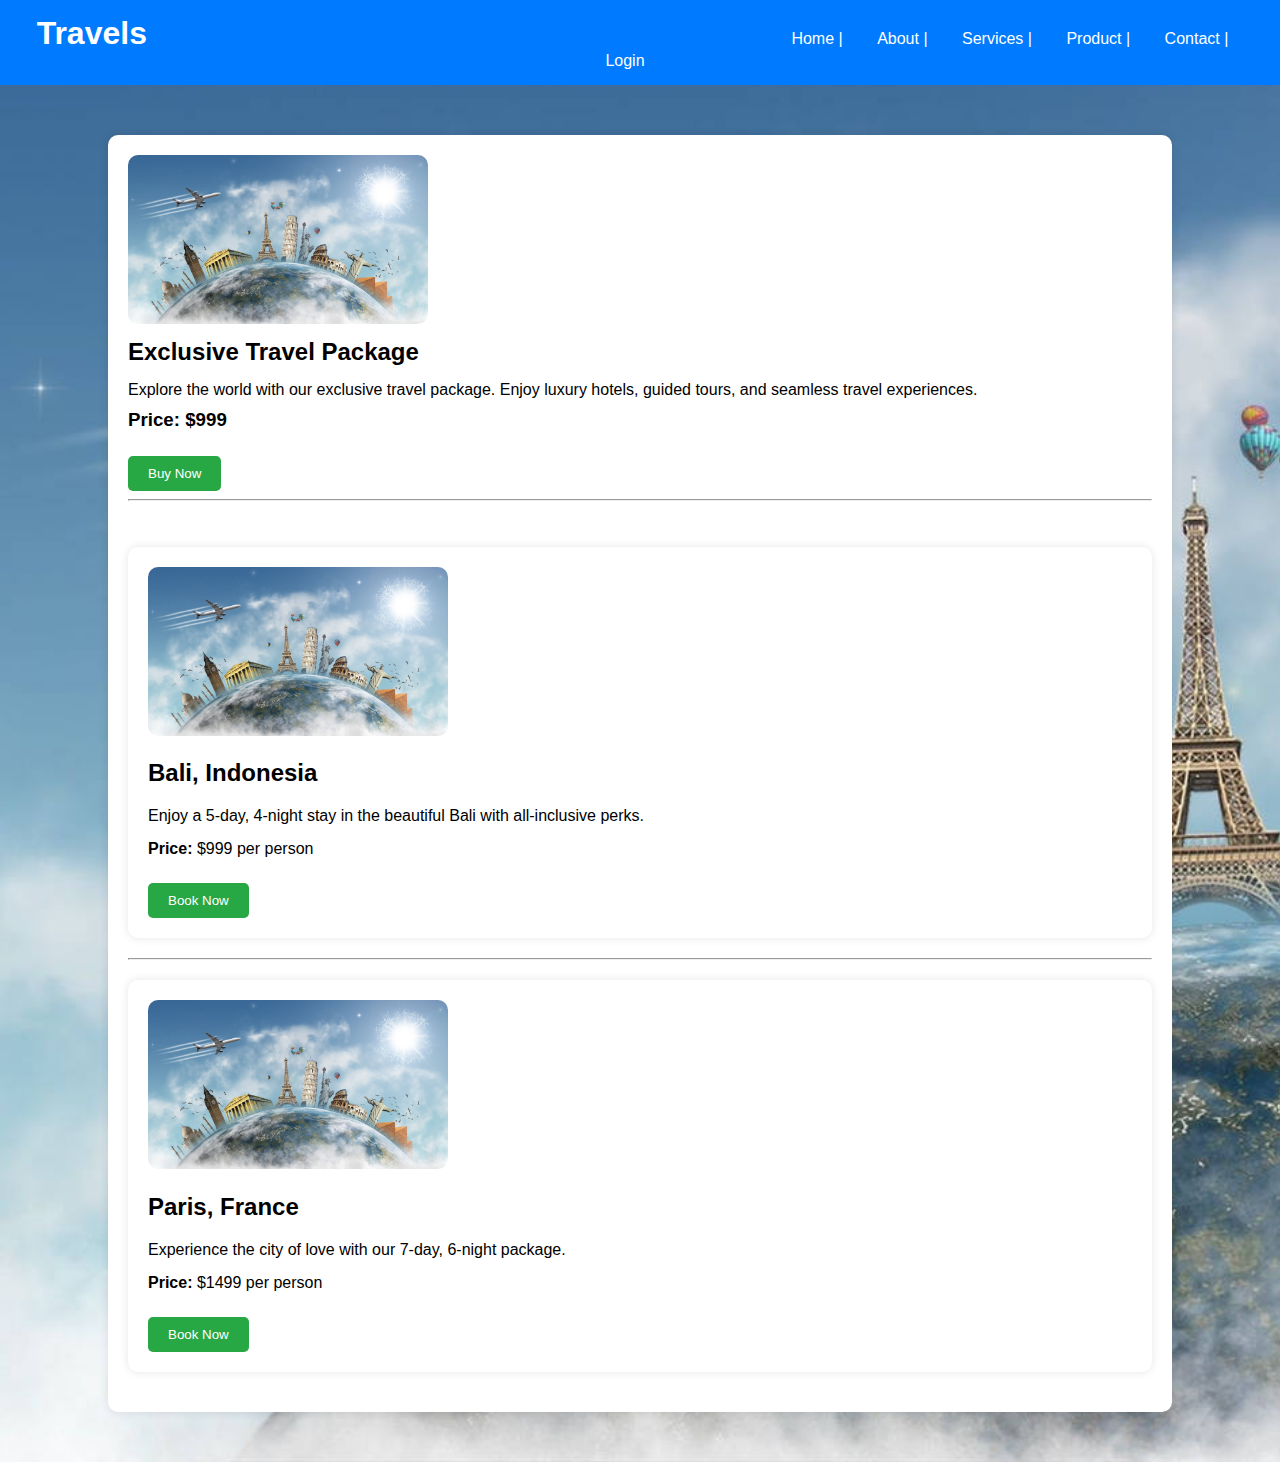
==== products.html @ 2f7bab44 "my new travel project done by dinesh" ====
<!DOCTYPE html>
<html lang="en">
<head>
    <meta charset="UTF-8">
    <meta name="viewport" content="width=device-width, initial-scale=1.0">
    <title>Product Page</title>
    <link rel="stylesheet" href="style.css">
</head>
<body class="image">
    <nav>
        <h1 class="one">Travels</h1>
        <div class="item">
            <a href="index.html">Home |</a>
            <a href="about-us.html">About |</a>
            <a href="services.html">Services |</a>
            <a href="product.html">Product |</a>
            <a href="contact-us.html">Contact |</a>
            <a href="login.html">Login</a>
            <a href="registration.html"></a>
        </div>
    </nav>

    <section class="product">
        <div class="product-container">
            <img src="travel-hd-axhrsecphqby11wk.jpg" alt="Travel Package" class="product-image">
            <div class="product-details">
                <h2>Exclusive Travel Package</h2>
                <p>Explore the world with our exclusive travel package. Enjoy luxury hotels, guided tours, and seamless travel experiences.</p>
                <h3>Price: $999</h3>
                <button class="buy-btn">Buy Now</button>
             </div> 
                <hr>
              <br>
                <div class="package">
                    <img src="travel-hd-axhrsecphqby11wk.jpg" alt="Travel Package" class="product-image">
                    <h2>Bali, Indonesia</h2>
                    <p>Enjoy a 5-day, 4-night stay in the beautiful Bali with all-inclusive perks.</p>
                    <p><strong>Price:</strong> $999 per person</p>
                    <button>Book Now</button>
                </div>
                <hr>
                <div class="package">
                    <img src="travel-hd-axhrsecphqby11wk.jpg" alt="Travel Package" class="product-image">
                    <h2>Paris, France</h2>
                    <p>Experience the city of love with our 7-day, 6-night package.</p>
                    <p><strong>Price:</strong> $1499 per person</p>
                    <button>Book Now</button>
                </div>
        </div>
    </section>
</body>
</html>
---- style.css ----
/* Add a background image to the body when the class "image" is applied */
body.image {
    background-image: url('travel-hd-axhrsecphqby11wk.jpg'); 
    background-size: cover; /* Ensure the image covers the full viewport */
    /*background-position: center; /* Centers the background image */
  /*  background-repeat: no-repeat; /* Prevents the image from repeating */
    margin: 0;
    font-family: Arial, sans-serif;
}

/* Style for navigation */
nav {
    background-color: rgba(0, 0, 0, 0.6); 
    color: white;
    padding: 10px;
}
h1{
    display: inline;
}
.item{
    display: inline;
    margin-left: 50%;
}
nav .item a {
    color: white;
    text-decoration: none;
    padding: 0 15px;
}

nav .item a:hover {
    text-decoration: underline;
    color: aqua;
}

/* Style for search button and input */
.size {
    text-align: center;
    margin-top: 20px;
   
}

.size input {
    padding: 10px;
    margin: 20px;
    font-size: 15px;
    width: 600px;
}

.size button {
    padding: 10px 20px;
    font-size: 15px;
    cursor: pointer;
}

/* About styles */


/* Basic Styles */
body {
    font-family: Arial, sans-serif;
    margin: 0;
    padding: 0;
    background-color: #f4f4f4;
}

/* Header and Navigation */
header {
    background-color: #333;
    color: white;
    padding: 10px 0;
}

header .logo {
    text-align: center;
    font-size: 28px;
    font-weight: bold;
}

header .menu {
    text-align: center;
    margin-top: 10px;
}

header .menu a {
    color: white;
    text-decoration: none;
    padding: 0 15px;
    font-size: 18px;
}

header .menu a:hover {
    text-decoration: underline;
}

/* About Section */------

h2{
    text-align: center;
}
.about-section {
    display: flex;
    justify-content: space-between;
    padding: 50px 20px;
    background-color: #fff;
}

.about-section .about-content {
    width: 60%;
}

.about-section .about-content h2 {
    font-size: 30px;
    margin-bottom: 20px;
}

.about-section .about-content p {
    font-size: 18px;
    line-height: 1.6;
    color: #555;
}

.about-section .about-image {
    width: 35%;
}

.about-section .about-image img {
    width: 100%;
    height: auto;
    border-radius: 10px;
}

/* Footer */
footer {
    background-color: #333;
    color: white;
    text-align: center;
    padding: 20px;
    position: relative;
    bottom: 0;
    width: 100%;
}

/* Basic Styles */
body {
    font-family: Arial, sans-serif;
    margin: 0;
    padding: 0;
    background-color: #f4f4f4;
}

/* Header and Navigation */
header {
    background-color: #333;
    color: white;
    padding: 10px 0;
}

header .logo {
    text-align: center;
    font-size: 28px;
    font-weight: bold;
}

header .menu {
    text-align: center;
    margin-top: 10px;
}

header .menu a {
    color: white;
    text-decoration: none;
    padding: 0 15px;
    font-size: 18px;
}

header .menu a:hover {
    text-decoration: underline;
}

/* services */

/* Services Section */
body.image {
    background-image: url('travel-hd-axhrsecphqby11wk.jpg'); /* Replace with your image path */
    background-size: cover; /* Ensure the image covers the full viewport */
    /*background-position: center; /* Centers the background image */
  /*  background-repeat: no-repeat; /* Prevents the image from repeating */
    margin: 0;
    font-family: Arial, sans-serif; /* Optional, adds a font to the page */
}
.services-section {
    text-align: center;
    padding: 50px 20px;
    background-color: #fff;
}

.services-section h2 {
    font-size: 32px;
    margin-bottom: 30px;
}

.services-container {
    display: flex;
    justify-content: space-around;
    flex-wrap: wrap;
    gap: 20px;
}

.service-item {
    width: 30%;
    background-color: #f9f9f9;
    padding: 20px;
    border-radius: 10px;
    box-shadow: 0 4px 8px rgba(0, 0, 0, 0.1);
}

.service-item img {
    width: 100%;
    height: 200px;
    object-fit: cover;
    border-radius: 10px;
}

.service-item h3 {
    font-size: 24px;
    margin: 15px 0;
}

.service-item p {
    font-size: 16px;
    color: #555;
}

/* Footer */
footer {
    background-color: #333;
    color: white;
    text-align: center;
    padding: 20px;
    position: relative;
    bottom: 0;
    width: 100%;
}
 /* product */
 body.image {
    background-image: url('travel-hd-axhrsecphqby11wk.jpg'); /* Replace with your image path */
    background-size: cover; /* Ensure the image covers the full viewport */
    /*background-position: center; /* Centers the background image */
  /*  background-repeat: no-repeat; /* Prevents the image from repeating */
    margin: 0;
    font-family: Arial, sans-serif; /* Optional, adds a font to the page */
}
body {
    font-family: Arial, sans-serif;
    margin: 0;
    padding: 0;
    background-color: #f4f4f4;
}
.container {
    width: 100%;
    margin: auto;
    overflow: hidden;
    display: block;
}
header {
    background: #333;
    color: #fff;
    padding: 20px;
}
.package {
    background: #fff;
    padding: 20px;
    margin: 20px 0;
    border-radius: 10px;
    box-shadow: 0 0 10px rgba(0,0,0,0.1);
    display: block;
}
 nav {
    background-color: #007BFF;
    padding: 15px;
    text-align: center;
}

nav a {
    color: white;
    text-decoration: none;
    padding: 10px;
}

.product-container {
    display: block;
    justify-content: center;
    align-items: center;
    margin: 50px auto;
    background: white;
    padding: 20px;
    width: 80%;
    border-radius: 10px;
    box-shadow: 0 0 10px rgba(0, 0, 0, 0.1);
}

.product-image {
    width: 300px;
    height: auto;
    border-radius: 10px;
    margin-right: 20px;
}

.product-details h2, h3, p {
    margin: 10px 0;
}

.buy-btn {
    background-color: #28a745;
    color: white;
    padding: 10px 20px;
    border: none;
    cursor: pointer;
    border-radius: 5px;
}

.buy-btn:hover {
    background-color: #218838;
}


/* contact */
body.image {
    background-image: url('travel-hd-axhrsecphqby11wk.jpg'); /* Replace with your image path */
    background-size: cover; /* Ensure the image covers the full viewport */
    /*background-position: center; /* Centers the background image */
  /*  background-repeat: no-repeat; /* Prevents the image from repeating */
    margin: 0;
    font-family: Arial, sans-serif; /* Optional, adds a font to the page */
}
body {
    font-family: Arial, sans-serif;
    margin: 0;
    padding: 0;
    background-color: #f4f4f4;
}

nav {
    background-color: #007BFF;
    padding: 15px;
    text-align: center;
}

nav a {
    color: white;
    text-decoration: none;
    padding: 10px;
}

.contact {
    width: 50%;
    margin: 50px auto;
    background: white;
    padding: 20px;
    border-radius: 10px;
    box-shadow: 0 0 10px rgba(0, 0, 0, 0.1);
    text-align: center;
}

.contact h2 {
    color: #007BFF;
}

form {
    display: flex;
    flex-direction: column;
    text-align: left;
}

label {
    font-weight: bold;
    margin-top: 10px;
}

input, textarea {
    width: 100%;
    padding: 10px;
    margin-top: 5px;
    border: 1px solid #ccc;
    border-radius: 5px;
}

button {
    background-color: #28a745;
    color: white;
    padding: 10px 20px;
    border: none;
    cursor: pointer;
    border-radius: 5px;
    margin-top: 15px;
}

button:hover {
    background-color: #218838;
}
/* login */
body.image {
    background-image: url('travel-hd-axhrsecphqby11wk.jpg'); /* Replace with your image path */
    background-size: cover; /* Ensure the image covers the full viewport */
    /*background-position: center; /* Centers the background image */
  /*  background-repeat: no-repeat; /* Prevents the image from repeating */
    margin: 0;
    font-family: Arial, sans-serif; /* Optional, adds a font to the page */
}
body {
    font-family: Arial, sans-serif;
    margin: 0;
    padding: 0;
    background-color: #f4f4f4;
}

nav {
    background-color: #007BFF;
    padding: 15px;
    text-align: center;
}

nav a {
    color: white;
    text-decoration: none;
    padding: 10px;
}

.login {
    width: 30%;
    margin: 50px auto;
    background: white;
    padding: 20px;
    border-radius: 10px;
    box-shadow: 0 0 10px rgba(0, 0, 0, 0.1);
    text-align: center;
}

.login h2 {
    color: #007BFF;
}

form {
    display: flex;
    flex-direction: column;
    text-align: left;
}

label {
    font-weight: bold;
    margin-top: 10px;
}

input {
    width: 100%;
    padding: 10px;
    margin-top: 5px;
    border: 1px solid #ccc;
    border-radius: 5px;
}

button {
    background-color: #28a745;
    color: white;
    padding: 10px 20px;
    border: none;
    cursor: pointer;
    border-radius: 5px;
    margin-top: 15px;
}

button:hover {
    background-color: #218838;
}

p {
    margin-top: 15px;
}
/*sign up */
body.image {
    background-image: url('travel-hd-axhrsecphqby11wk.jpg'); /* Replace with your image path */
    background-size: cover; /* Ensure the image covers the full viewport */
    /*background-position: center; /* Centers the background image */
  /*  background-repeat: no-repeat; /* Prevents the image from repeating */
    margin: 0;
    font-family: Arial, sans-serif; /* Optional, adds a font to the page */
}
body {
    font-family: Arial, sans-serif;
    margin: 0;
    padding: 0;
    background-color: #f4f4f4;
}

nav {
    background-color: #007BFF;
    padding: 15px;
    text-align: center;
}

nav a {
    color: white;
    text-decoration: none;
    padding: 10px;
}

.signup {
    width: 30%;
    margin: 50px auto;
    background: white;
    padding: 20px;
    border-radius: 10px;
    box-shadow: 0 0 10px rgba(0, 0, 0, 0.1);
    text-align: center;
}

.signup h2 {
    color: #007BFF;
}

form {
    display: flex;
    flex-direction: column;
    text-align: left;
}

label {
    font-weight: bold;
    margin-top: 10px;
}

input {
    width: 100%;
    padding: 10px;
    margin-top: 5px;
    border: 1px solid #ccc;
    border-radius: 5px;
}

button {
    background-color: #28a745;
    color: white;
    padding: 10px 20px;
    border: none;
    cursor: pointer;
    border-radius: 5px;
    margin-top: 15px;
}

button:hover {
    background-color: #218838;
}

p {
    margin-top: 15px;
}
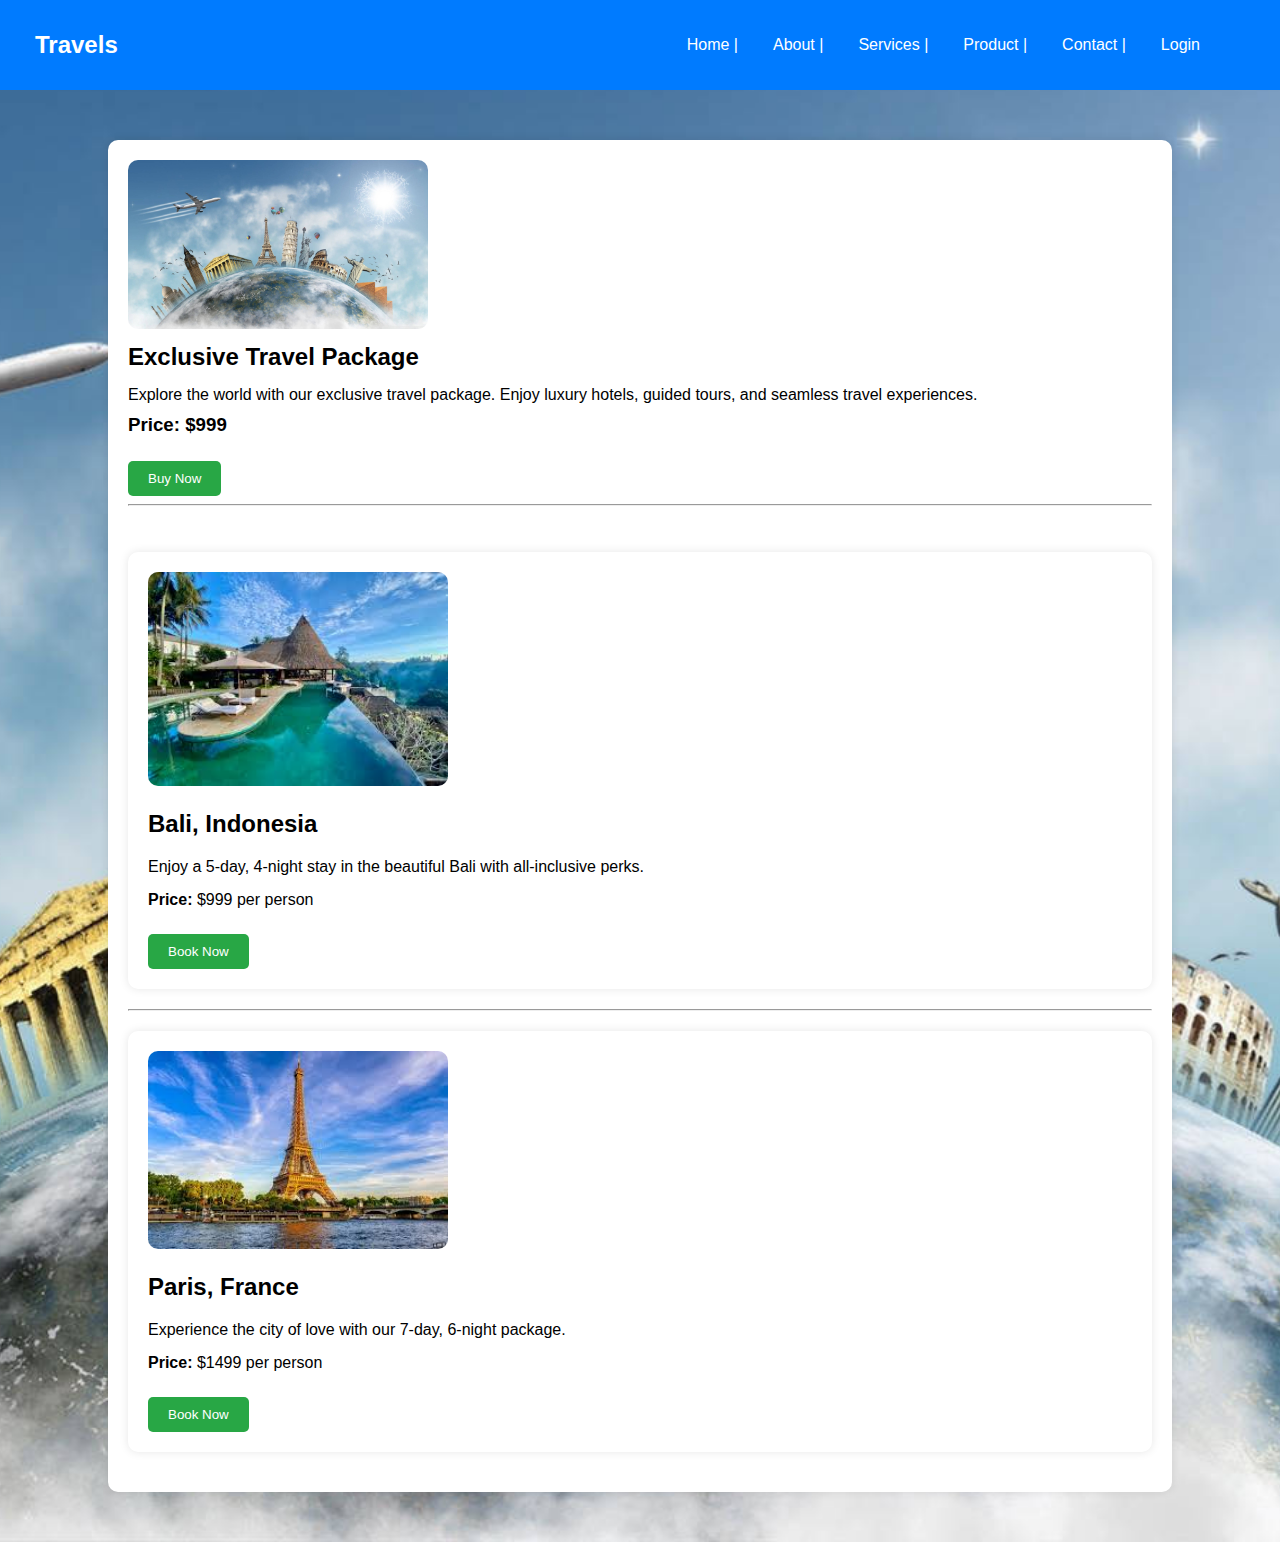
==== commit d6c97364: "updated all files" ====
--- a/products.html
+++ b/products.html
@@ -32,7 +32,7 @@
                 <hr>
               <br>
                 <div class="package">
-                    <img src="travel-hd-axhrsecphqby11wk.jpg" alt="Travel Package" class="product-image">
+                    <img src="bali.jpg" alt="Travel Package" class="product-image">
                     <h2>Bali, Indonesia</h2>
                     <p>Enjoy a 5-day, 4-night stay in the beautiful Bali with all-inclusive perks.</p>
                     <p><strong>Price:</strong> $999 per person</p>
@@ -40,7 +40,7 @@
                 </div>
                 <hr>
                 <div class="package">
-                    <img src="travel-hd-axhrsecphqby11wk.jpg" alt="Travel Package" class="product-image">
+                    <img src="paries.jpg" alt="Travel Package" class="product-image">
                     <h2>Paris, France</h2>
                     <p>Experience the city of love with our 7-day, 6-night package.</p>
                     <p><strong>Price:</strong> $1499 per person</p>
--- a/style.css
+++ b/style.css
@@ -1,30 +1,41 @@
-/* Add a background image to the body when the class "image" is applied */
+/* Add a background image to the body */
 body.image {
     background-image: url('travel-hd-axhrsecphqby11wk.jpg'); 
-    background-size: cover; /* Ensure the image covers the full viewport */
-    /*background-position: center; /* Centers the background image */
-  /*  background-repeat: no-repeat; /* Prevents the image from repeating */
+    background-size: cover;
+    background-position: center;
+    background-repeat: no-repeat;
     margin: 0;
     font-family: Arial, sans-serif;
 }
 
-/* Style for navigation */
+/* Navigation bar */
 nav {
-    background-color: rgba(0, 0, 0, 0.6); 
-    color: white;
-    padding: 10px;
-}
-h1{
-    display: inline;
-}
-.item{
-    display: inline;
-    margin-left: 50%;
-}
+    background-color: rgba(0, 0, 0, 0.6);
+    color: white;
+    padding: 15px;
+    display: flex;
+    justify-content: space-between;
+    align-items: center;
+    flex-wrap: wrap;
+}
+
+h1 {
+    margin-left: 20px;
+    font-size: 24px;
+}
+
+.item {
+    display: flex;
+    flex-wrap: wrap;
+    gap: 15px;
+    margin-right: 20px;
+}
+
 nav .item a {
     color: white;
     text-decoration: none;
-    padding: 0 15px;
+    font-size: 16px;
+    padding: 5px 10px;
 }
 
 nav .item a:hover {
@@ -32,18 +43,17 @@
     color: aqua;
 }
 
-/* Style for search button and input */
+/* Search bar */
 .size {
     text-align: center;
     margin-top: 20px;
-   
 }
 
 .size input {
     padding: 10px;
-    margin: 20px;
     font-size: 15px;
-    width: 600px;
+    width: 60%;
+    max-width: 600px;
 }
 
 .size button {
@@ -51,6 +61,44 @@
     font-size: 15px;
     cursor: pointer;
 }
+
+/* Responsive Design */
+@media (max-width: 768px) {
+    nav {
+        flex-direction: column;
+        text-align: center;
+    }
+    
+    .item {
+        justify-content: center;
+        gap: 10px;
+    }
+
+    .size input {
+        width: 80%;
+    }
+}
+
+@media (max-width: 480px) {
+    h1 {
+        font-size: 20px;
+    }
+
+    nav .item a {
+        font-size: 14px;
+        padding: 5px;
+    }
+
+    .size input {
+        width: 90%;
+        font-size: 14px;
+    }
+
+    .size button {
+        font-size: 14px;
+    }
+}
+
 
 /* About styles */
 
